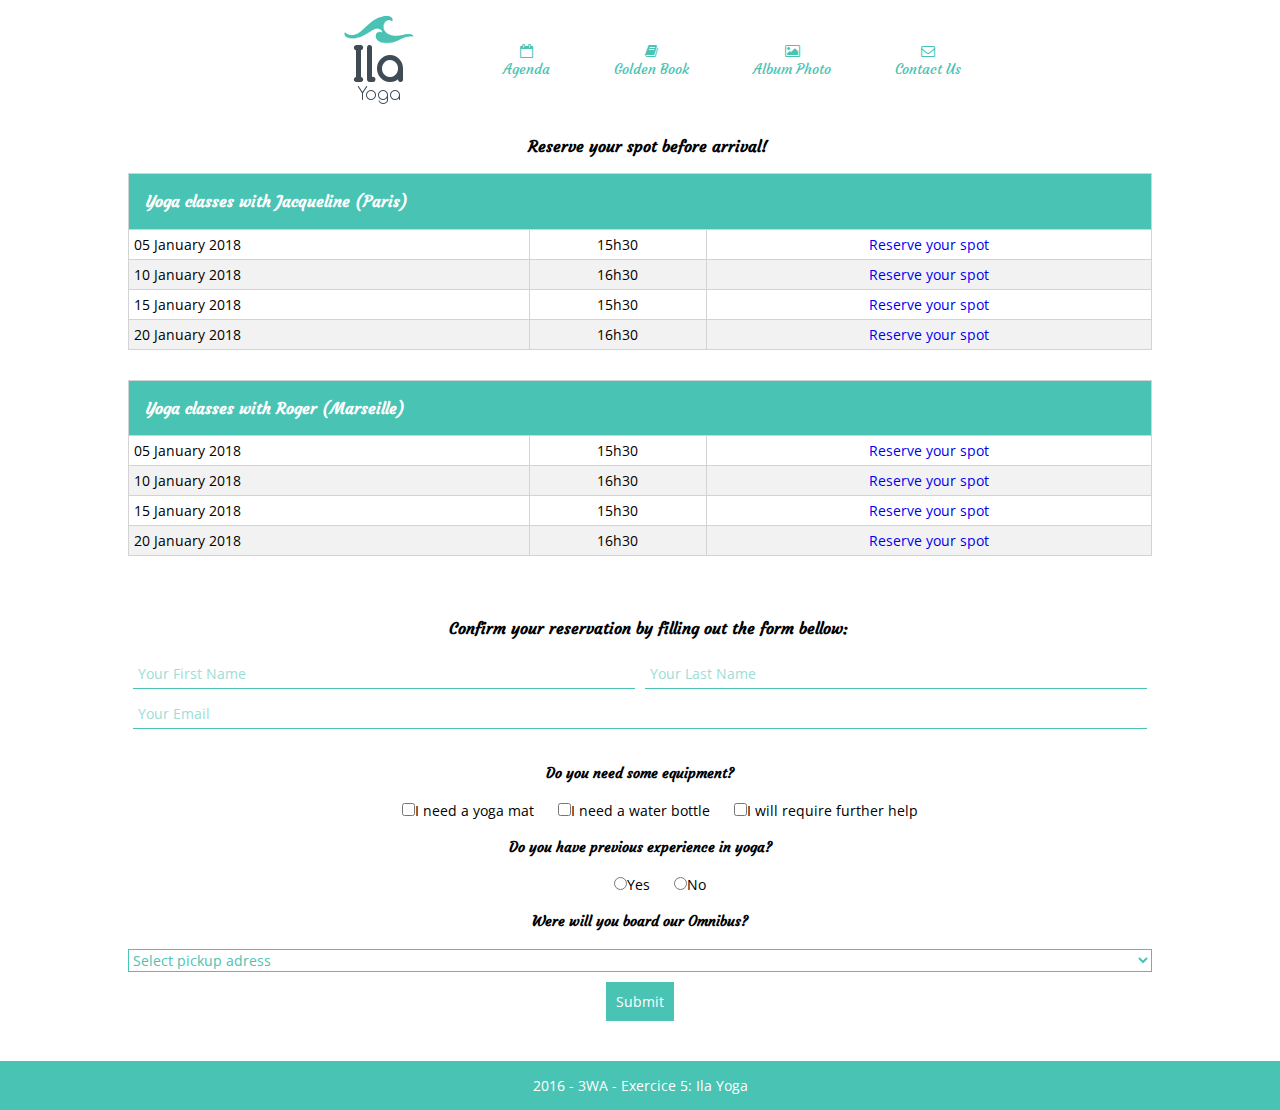
==== contact.html @ 4de961d2 "Added contact page" ====
<!DOCTYPE html>
<html>
    <head>
        <meta charset="utf-8">
        <title>ILA Yoga</title>
        <link rel="stylesheet" href="css/style.css">
        <link rel="stylesheet" href="https://maxcdn.bootstrapcdn.com/font-awesome/4.7.0/css/font-awesome.min.css">
    </head>
    <body>
        <div class="container">
            <header>
                <nav class="navBar">
                    <ul>
                        <li><a href="#" title="Home page"><img class="logoImg" src="img/logo.png" alt="Logo image"></a></li>
                        <li><a href="#" title="Agenda"><i class="fa fa-calendar-o" aria-hidden="true"></i><br/>Agenda</a></li>
                        <li><a href="#" title="Golden Book"><i class="fa fa-book" aria-hidden="true"></i><br/>Golden Book</a></li>
                        <li><a href="#" title="Album Photo"><i class="fa fa-picture-o" aria-hidden="true"></i><br/>Album Photo</a></li>
                        <li><a href="#" title="Contact Us"><i class="fa fa-envelope-o" aria-hidden="true"></i><br/>Contact Us</a></li>
                    </ul>
                </nav>
            </header>

            <section class="sectionCalendar">
                <h3 class="text-center">Reserve your spot before arrival!</h3>
                <table class="calendarTable">
                    <tr>
                        <th colspan="3"><h3>Yoga classes with Jacqueline (Paris)</h3></td>
                    </tr>
                    <tr>
                        <td>05 January 2018</td>
                        <td>15h30</td>
                        <td><a href="#">Reserve your spot</a></td>
                    </tr>
                    <tr>
                        <td>10 January 2018</td>
                        <td>16h30</td>
                        <td><a href="#">Reserve your spot</a></td>
                    </tr>
                    <tr>
                        <td>15 January 2018</td>
                        <td>15h30</td>
                        <td><a href="#">Reserve your spot</a></td>
                    </tr>
                    <tr>
                        <td>20 January 2018</td>
                        <td>16h30</td>
                        <td><a href="#">Reserve your spot</a></td>
                    </tr>
                </table>
                <table class="calendarTable">
                    <tr>
                        <th colspan="3"><h3>Yoga classes with Roger (Marseille)</h3></td>
                    </tr>
                    <tr>
                        <td>05 January 2018</td>
                        <td>15h30</td>
                        <td><a href="#">Reserve your spot</a></td>
                    </tr>
                    <tr>
                        <td>10 January 2018</td>
                        <td>16h30</td>
                        <td><a href="#">Reserve your spot</a></td>
                    </tr>
                    <tr>
                        <td>15 January 2018</td>
                        <td>15h30</td>
                        <td><a href="#">Reserve your spot</a></td>
                    </tr>
                    <tr>
                        <td>20 January 2018</td>
                        <td>16h30</td>
                        <td><a href="#">Reserve your spot</a></td>
                    </tr>
                </table>
            </section>

            <section class="sectionContact">
                <h3 class="text-center">Confirm your reservation by filling out the form bellow:</h3>

                <form class="" action="index.html" method="get">
                    <table class="formTable">
                            <tr>
                                <td><input type="text" name="userName" value="" placeholder="Your First Name"></td>
                                <td><input type="text" name="userSurname" value="" placeholder="Your Last Name"></td>
                            </tr>
                            <tr>
                                <td colspan="2"><input type="text" name="userEmail" value="" placeholder="Your Email"></td>
                            </tr>
                    </table>

                    <h4>Do you need some equipment?</h4>
                    <ul>
                        <li><input type="checkbox" name="mat" value="">I need a yoga mat</input></li>
                        <li><input type="checkbox" name="bottle" value="">I need a water bottle</input></li>
                        <li><input type="checkbox" name="help" value="">I will require further help</input></li>
                    </ul>

                    <h4>Do you have previous experience in yoga?</h4>
                    <ul>
                        <li><input type="radio" name="userExperience" value="true">Yes</input></li>
                        <li><input type="radio" name="userExperience" value="false">No</input></li>
                    </ul>

                    <h4>Were will you board our Omnibus?</h4>
                    <select name="Adress">
                        <option value="" hidden>Select pickup adress</option>
                        <option value="Address1">Address 1</option>
                        <option value="Address2">Address 2</option>
                        <option value="Address3">Address 3</option>
                    </select>

                    <button type="submit" name="button">Submit</button>
                </form>
            </section>

            <footer>2016 - 3WA - Exercice 5: Ila Yoga</footer>
    </div>
</body>
</html>
---- css/style.css ----
@import url('normalize.css');
@import url('https://fonts.googleapis.com/css?family=Courgette');
@import url('https://fonts.googleapis.com/css?family=Open+Sans');

html{
    font-size: 14px;
    font-family: 'Open Sans', sans-serif;
}

body{
    font-size: 1rem;
}

*, *:before, *:after {
  box-sizing: border-box;
}

.container{
    min-width: 700px;
    max-width: 1500px;
    margin: 0 auto;
}

/*removes white lines below image and iframe*/
img{
    display:block;
}

iframe{
    display:block;
}

a{
    text-decoration: none;
}

header{
    position: sticky;
    top: 0;
    background-color: white;
    z-index: 1;
}

nav ul{
    text-align: center;
    margin: 0;
    padding: 0;
}

nav ul li{
    list-style-type: none;
    display: inline-block;
    vertical-align: middle;
    padding: 0 30px 0 30px;
    font-family: 'Courgette', cursive;
}

nav ul li a{
    color: #49C3B4;
}

nav ul li a:hover{
    color: #1d4e48;
}

.sectionJumbo{
    position: relative;
}

.jumboText{
    background-color: #49C3B4;
    opacity: 0.75;
    text-align: center;
    color: white;
    position: absolute;
    width: 100%;
    top: 50%;
    transform: translateY(-50%);
    padding: 15px;
}

.sectionJumbo img{
    width: 100%;
}

.sectionPromotion{
    background-color: #49C3B4;
    text-align: center;
    color: white;
}

.sectionPromotion h2{
    font-family: 'Open Sans', sans-serif;
}

.sectionAbout{
    padding: 30px;
}

.sectionAbout p{
    margin: 0 0 10px 0;
}

.sectionDetails{
    background-color: #B7B12E;
    text-align:center;
    padding: 15px;
}

.details{
    color: white;
    width: 25%;
    margin: 0 3% 0 3%;
    display: inline-block;
}

.detailsImg{
    width: 100%;
}

.sectionCalendar{
    width: 80%;
    margin: 0 auto;
}

.sectionContact{
    padding: 15px 0 30px 0;
    width: 80%;
    margin: 0 auto;
}

footer{
    background-color: #49C3B4;
    text-align: center;
    color: white;
    padding: 15px;
}


h1, h2, h3, h4{
    font-family: 'Courgette', cursive;
}

h1{
    font-size: 3rem;
    margin: 0;
}

h2{
    font-size: 2rem;
    margin: 0;
    padding: 15px 0 15px 0;
}

h3{
    margin-left: 1em;
}

.allCaps{
    text-transform: uppercase;
}

.text-center{
    text-align: center;
}

table{
    margin: 0 auto;
    width: 100%;
    border-collapse: collapse;
    margin-bottom: 30px;
}

.calendarTable th{
     background-color: #49C3B4;
     color: white;
     text-align: left;
     border: 1px solid #d3d3d3;
}

.calendarTable tr:nth-child(odd){
    background-color: #f2f2f2;
}

.calendarTable td{
    text-align: center;
    border: 1px solid #d3d3d3;
    padding: 5px;
}

.calendarTable td:first-child{
    text-align: left;
}

td{
    padding: 5px;
}

form{
    width: 100%;
    margin: 0 auto;
    padding: 0;
    text-align: center;
}

input[type=text]{
    width: 100%;
    border: none;
    border-bottom: 1px solid #49C3B4;
    outline: none;
    padding: 5px;
}

form ul li{
    display: inline-block;
    list-style-type: none;
    padding: 0 10px 0 10px;
}

input::placeholder{
    color: #49C3B4;
}

select{
    width: 100%;
    border: 1px solid #49C3B4;
    color: #49C3B4;
    background-color: white;
}

select:focus{
    color:black;
}

button{
    background-color: #49C3B4;
    padding: 10px;
    margin: 10px;
    border: none;
    color: white;
}
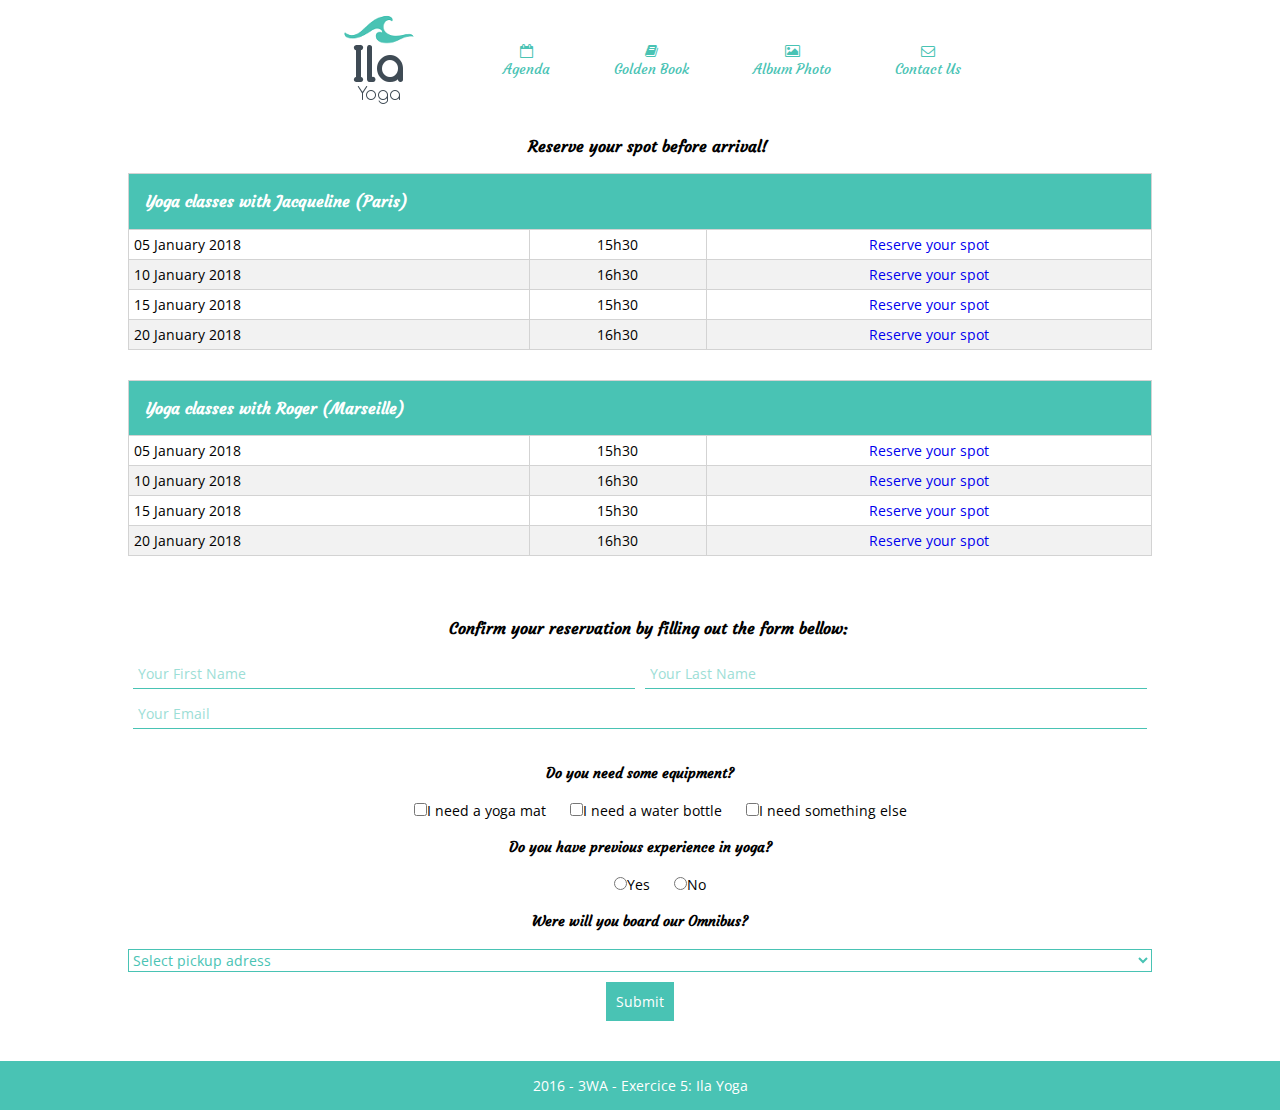
==== commit 8a10d6bd: "Final commit of the day" ====
--- a/contact.html
+++ b/contact.html
@@ -11,7 +11,7 @@
             <header>
                 <nav class="navBar">
                     <ul>
-                        <li><a href="#" title="Home page"><img class="logoImg" src="img/logo.png" alt="Logo image"></a></li>
+                        <li><a href="index.html" title="Home page"><img class="logoImg" src="img/logo.png" alt="Logo image"></a></li>
                         <li><a href="#" title="Agenda"><i class="fa fa-calendar-o" aria-hidden="true"></i><br/>Agenda</a></li>
                         <li><a href="#" title="Golden Book"><i class="fa fa-book" aria-hidden="true"></i><br/>Golden Book</a></li>
                         <li><a href="#" title="Album Photo"><i class="fa fa-picture-o" aria-hidden="true"></i><br/>Album Photo</a></li>
@@ -92,7 +92,7 @@
                     <ul>
                         <li><input type="checkbox" name="mat" value="">I need a yoga mat</input></li>
                         <li><input type="checkbox" name="bottle" value="">I need a water bottle</input></li>
-                        <li><input type="checkbox" name="help" value="">I will require further help</input></li>
+                        <li><input type="checkbox" name="help" value="">I need something else</input></li>
                     </ul>
 
                     <h4>Do you have previous experience in yoga?</h4>
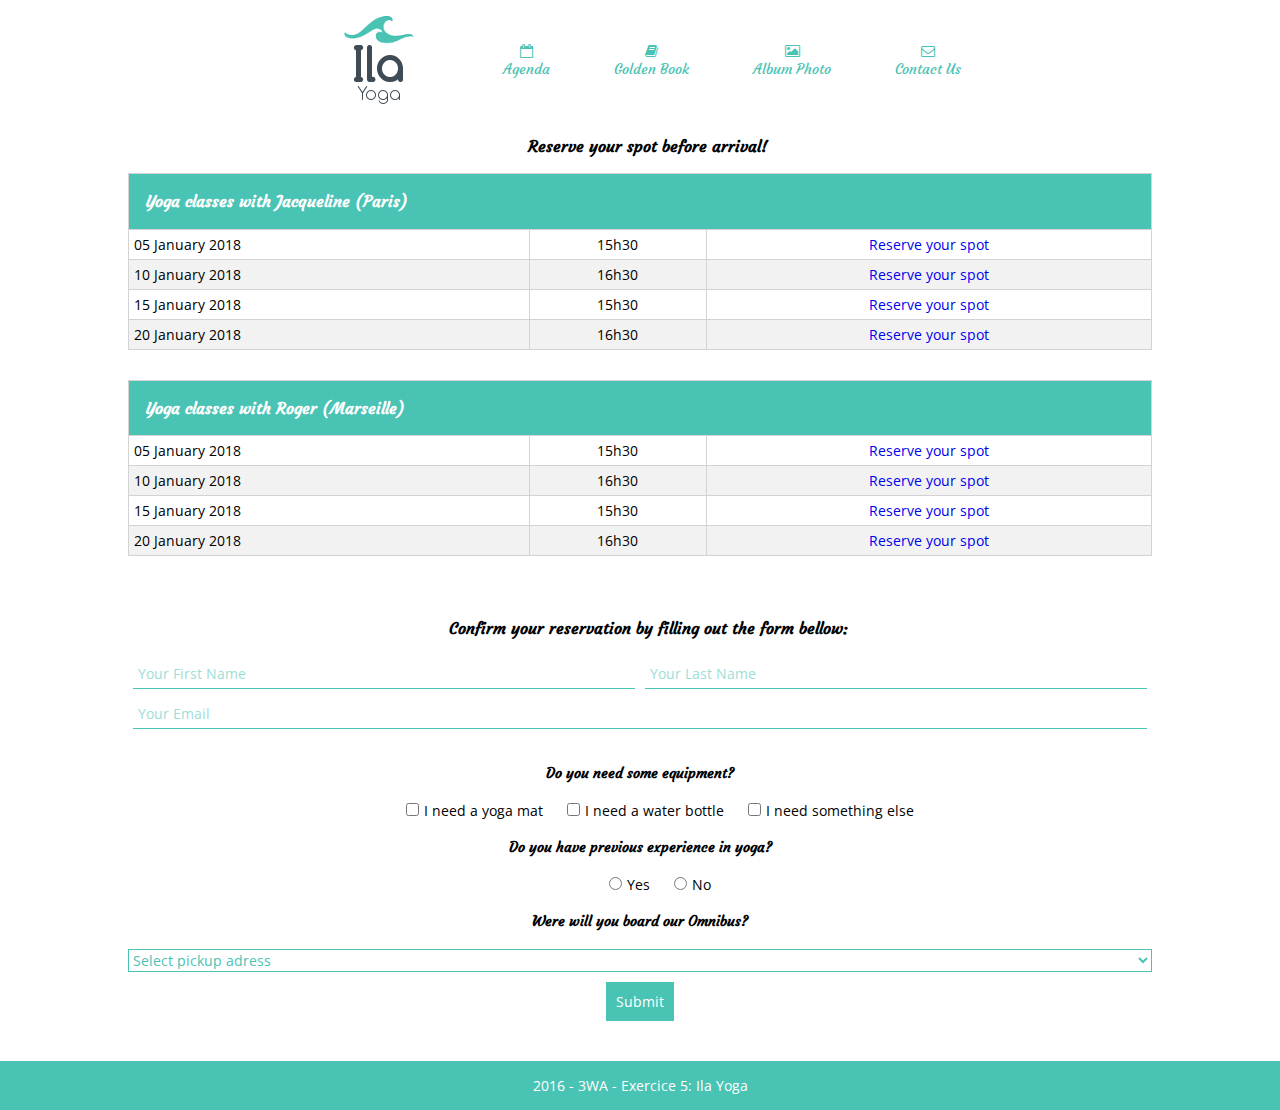
==== commit a6233e37: "Added hover effect" ====
--- a/contact.html
+++ b/contact.html
@@ -77,7 +77,7 @@
             <section class="sectionContact">
                 <h3 class="text-center">Confirm your reservation by filling out the form bellow:</h3>
 
-                <form class="" action="index.html" method="get">
+                <form action="index.html" method="POST">
                     <table class="formTable">
                             <tr>
                                 <td><input type="text" name="userName" value="" placeholder="Your First Name"></td>
@@ -90,15 +90,15 @@
 
                     <h4>Do you need some equipment?</h4>
                     <ul>
-                        <li><input type="checkbox" name="mat" value="">I need a yoga mat</input></li>
-                        <li><input type="checkbox" name="bottle" value="">I need a water bottle</input></li>
-                        <li><input type="checkbox" name="help" value="">I need something else</input></li>
+                        <li><input type="checkbox" name="mat" value=""><label>I need a yoga mat</label></input></li>
+                        <li><input type="checkbox" name="bottle" value=""><label>I need a water bottle</label></input></li>
+                        <li><input type="checkbox" name="help" value=""><label>I need something else</label></input></li>
                     </ul>
 
                     <h4>Do you have previous experience in yoga?</h4>
                     <ul>
-                        <li><input type="radio" name="userExperience" value="true">Yes</input></li>
-                        <li><input type="radio" name="userExperience" value="false">No</input></li>
+                        <li><input type="radio" name="userExperience" value="true"><label>Yes</label></input></li>
+                        <li><input type="radio" name="userExperience" value="false"><label>No</label></input></li>
                     </ul>
 
                     <h4>Were will you board our Omnibus?</h4>
--- a/css/style.css
+++ b/css/style.css
@@ -114,6 +114,40 @@
     display: inline-block;
 }
 
+.containerImg{
+    position: relative;
+}
+
+.containerImg:hover .overlay{
+    opacity: 1;
+}
+
+/*.containerImg:hover .overlay:after {
+    content:"Read More"
+}*/
+
+.overlay{
+  position: absolute;
+  top: 0;
+  left: 0;
+  height: 100%;
+  width: 100%;
+  opacity: 0;
+  transition: 0.5s;
+  background-color: rgba(73, 195, 180, 0.5);
+  border-radius: 50%;
+}
+
+.overlayText{
+    color: white;
+    font-size: 20px;
+    position: absolute;
+    top: 50%;
+    left: 50%;
+    transform: translate(-50%, -50%);
+    -ms-transform: translate(-50%, -50%);
+}
+
 .detailsImg{
     width: 100%;
 }
@@ -217,6 +251,10 @@
     padding: 0 10px 0 10px;
 }
 
+label{
+    padding-left: 5px;
+}
+
 input::placeholder{
     color: #49C3B4;
 }
